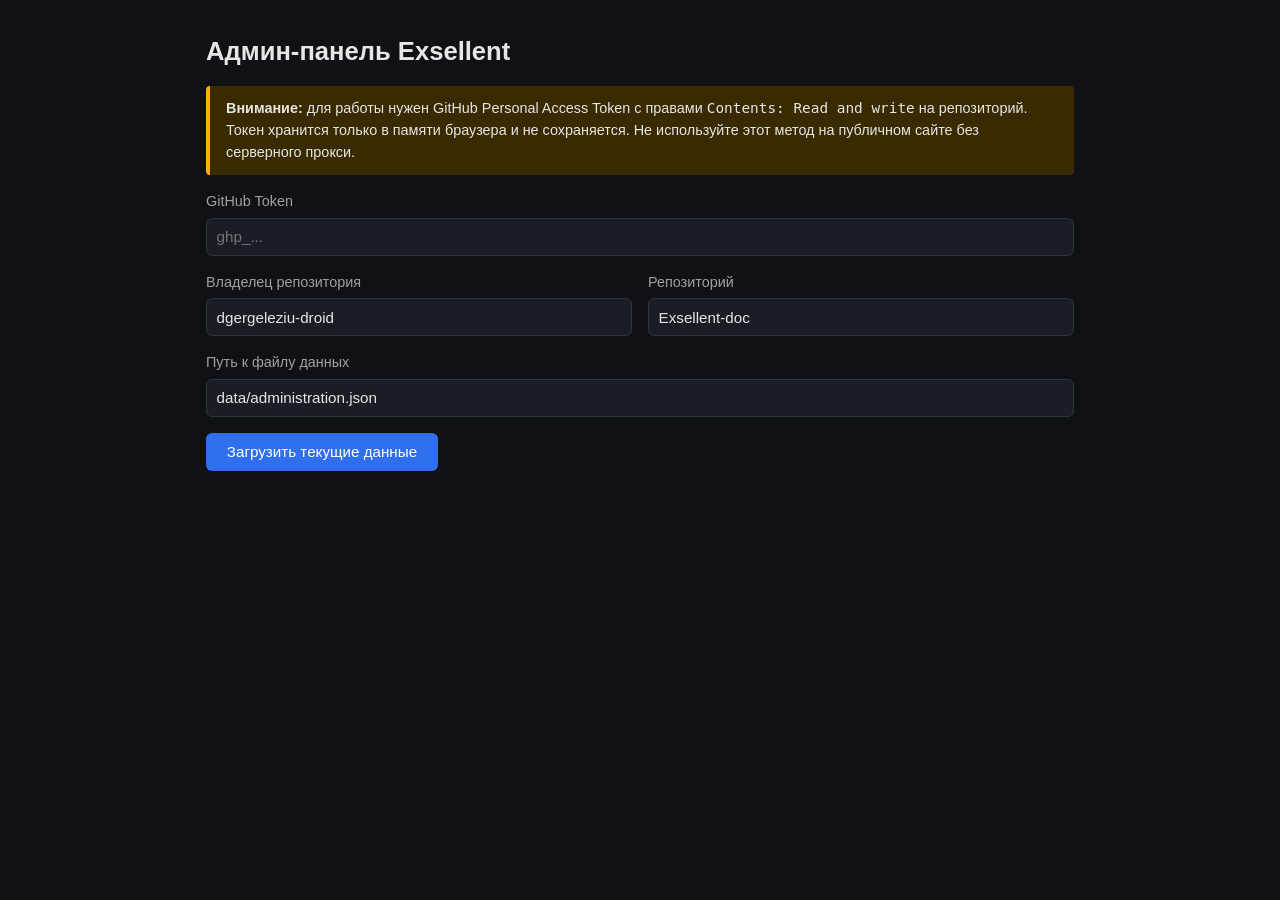
==== admin.html @ a6b7d883 "Create admin.html" ====
<!DOCTYPE html>
<html lang="ru">
<head>
  <meta charset="UTF-8">
  <meta name="viewport" content="width=device-width, initial-scale=1.0">
  <title>Админ-панель | Exsellent</title>
  <style>
    * { box-sizing: border-box; }
    body {
      font-family: -apple-system, BlinkMacSystemFont, "Segoe UI", Roboto, sans-serif;
      max-width: 900px;
      margin: 2rem auto;
      padding: 0 1rem;
      background: #0f1115;
      color: #e6e6e6;
      line-height: 1.5;
    }
    h1 { font-size: 1.6rem; margin-bottom: 0.5rem; }
    .warning {
      background: #3a2a00;
      border-left: 4px solid #ffb300;
      padding: 0.75rem 1rem;
      margin: 1rem 0;
      border-radius: 4px;
      font-size: 0.9rem;
    }
    label { display: block; margin-top: 1rem; font-size: 0.9rem; color: #a0a0a0; }
    input, textarea, select {
      width: 100%;
      padding: 0.6rem;
      margin-top: 0.3rem;
      background: #1a1d23;
      border: 1px solid #2e333d;
      border-radius: 6px;
      color: #e6e6e6;
      font-family: inherit;
      font-size: 0.95rem;
    }
    textarea { font-family: ui-monospace, "SF Mono", Menlo, monospace; font-size: 0.85rem; }
    button {
      margin-top: 1rem;
      padding: 0.65rem 1.3rem;
      background: #2f6fed;
      color: #fff;
      border: none;
      border-radius: 6px;
      cursor: pointer;
      font-size: 0.95rem;
    }
    button:hover { background: #1e5bd8; }
    button:disabled { background: #3a3f4a; cursor: not-allowed; }
    .status { margin-top: 1rem; padding: 0.6rem 1rem; border-radius: 6px; display: none; }
    .status.ok { display: block; background: #0e3a1f; color: #6ee787; }
    .status.err { display: block; background: #3a0e14; color: #ff7b72; }
    .row { display: flex; gap: 1rem; flex-wrap: wrap; }
    .row > div { flex: 1; min-width: 200px; }
  </style>
</head>
<body>
  <h1>Админ-панель Exsellent</h1>

  <div class="warning">
    <strong>Внимание:</strong> для работы нужен GitHub Personal Access Token с правами
    <code>Contents: Read and write</code> на репозиторий. Токен хранится только в памяти браузера
    и не сохраняется. Не используйте этот метод на публичном сайте без серверного прокси.
  </div>

  <label>GitHub Token
    <input type="password" id="token" placeholder="ghp_..." autocomplete="off">
  </label>

  <div class="row">
    <div>
      <label>Владелец репозитория
        <input id="owner" value="dgergeleziu-droid">
      </label>
    </div>
    <div>
      <label>Репозиторий
        <input id="repo" value="Exsellent-doc">
      </label>
    </div>
  </div>

  <label>Путь к файлу данных
    <input id="path" value="data/administration.json">
  </label>

  <button id="loadBtn" onclick="loadFile()">Загрузить текущие данные</button>

  <div id="editor" style="margin-top:1rem;"></div>

  <button id="saveBtn" onclick="saveFile()" style="display:none;">Сохранить изменения</button>

  <div class="status" id="status"></div>

  <script>
    const apiBase = 'https://api.github.com/repos';
    let currentSha = null;

    function setStatus(message, type) {
      const el = document.getElementById('status');
      el.textContent = message;
      el.className = 'status ' + type;
    }

    function clearStatus() {
      const el = document.getElementById('status');
      el.textContent = '';
      el.className = 'status';
    }

    // Корректное base64-кодирование UTF-8
    function encodeBase64(str) {
      return btoa(unescape(encodeURIComponent(str)));
    }

    // Корректное base64-декодирование UTF-8
    function decodeBase64(str) {
      return decodeURIComponent(escape(atob(str)));
    }

    async function loadFile() {
      clearStatus();
      const token = document.getElementById('token').value.trim();
      const owner = document.getElementById('owner').value.trim();
      const repo  = document.getElementById('repo').value.trim();
      const path  = document.getElementById('path').value.trim();

      if (!token) return setStatus('Введите GitHub Token.', 'err');

      const url = `${apiBase}/${owner}/${repo}/contents/${path}`;

      try {
        const res = await fetch(url, {
          headers: {
            Authorization: `token ${token}`,
            Accept: 'application/vnd.github.v3+json'
          }
        });

        if (!res.ok) {
          const err = await res.json().catch(() => ({}));
          return setStatus(`Ошибка загрузки (${res.status}): ${err.message || 'неизвестная ошибка'}`, 'err');
        }

        const data = await res.json();
        currentSha = data.sha;

        let content;
        if (Array.isArray(data.content)) {
          // GitHub API возвращает content с переносами строк
          content = decodeBase64(data.content.join(''));
        } else {
          content = decodeBase64(data.content);
        }

        // Проверим, что это валидный JSON
        try {
          JSON.parse(content);
        } catch (e) {
          return setStatus('Файл найден, но содержит невалидный JSON. Исправьте вручную на GitHub.', 'err');
        }

        document.getElementById('editor').innerHTML =
          `<label>Содержимое файла (JSON)<textarea id="jsonContent" rows="20">${content.replace(/&/g,'&amp;').replace(/</g,'&lt;').replace(/>/g,'&gt;')}</textarea></label>`;
        document.getElementById('saveBtn').style.display = 'inline-block';
        setStatus('Файл успешно загружен. Можно редактировать.', 'ok');
      } catch (e) {
        setStatus('Сетевая ошибка: ' + e.message, 'err');
      }
    }

    async function saveFile() {
      clearStatus();
      const token = document.getElementById('token').value.trim();
      const owner = document.getElementById('owner').value.trim();
      const repo  = document.getElementById('repo').value.trim();
      const path  = document.getElementById('path').value.trim();
      const content = document.getElementById('jsonContent')?.value;

      if (!token) return setStatus('Введите GitHub Token.', 'err');
      if (content === undefined) return setStatus('Сначала загрузите файл.', 'err');
      if (!currentSha) return setStatus('Нет SHA файла. Загрузите файл заново.', 'err');

      // Проверка на валидный JSON перед отправкой
      try {
        JSON.parse(content);
      } catch (e) {
        return setStatus('JSON невалиден: ' + e.message, 'err');
      }

      const url = `${apiBase}/${owner}/${repo}/contents/${path}`;

      try {
        const res = await fetch(url, {
          method: 'PUT',
          headers: {
            Authorization: `token ${token}`,
            'Content-Type': 'application/json',
            Accept: 'application/vnd.github.v3+json'
          },
          body: JSON.stringify({
            message: `Обновление ${path}`,
            content: encodeBase64(content),
            sha: currentSha
          })
        });

        if (!res.ok) {
          const err = await res.json().catch(() => ({}));
          return setStatus(`Ошибка сохранения (${res.status}): ${err.message || 'неизвестная ошибка'}`, 'err');
        }

        const data = await res.json();
        currentSha = data.content.sha;
        setStatus('Изменения успешно сохранены в репозиторий!', 'ok');
      } catch (e) {
        setStatus('Сетевая ошибка: ' + e.message, 'err');
      }
    }
  </script>
</body>
</html>
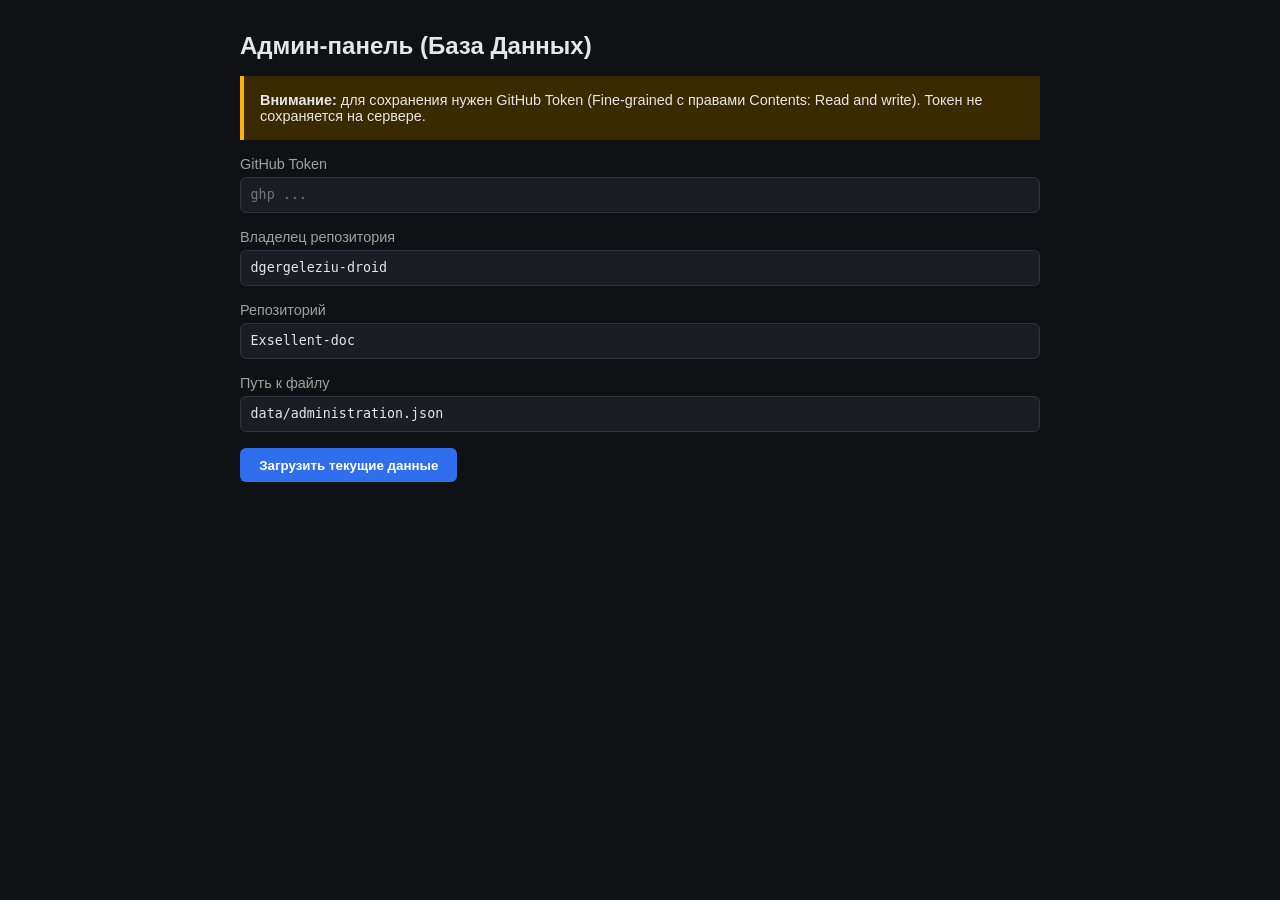
==== commit 06e1274e: "Update admin.html" ====
--- a/admin.html
+++ b/admin.html
@@ -5,218 +5,100 @@
   <meta name="viewport" content="width=device-width, initial-scale=1.0">
   <title>Админ-панель | Exsellent</title>
   <style>
-    * { box-sizing: border-box; }
-    body {
-      font-family: -apple-system, BlinkMacSystemFont, "Segoe UI", Roboto, sans-serif;
-      max-width: 900px;
-      margin: 2rem auto;
-      padding: 0 1rem;
-      background: #0f1115;
-      color: #e6e6e6;
-      line-height: 1.5;
-    }
-    h1 { font-size: 1.6rem; margin-bottom: 0.5rem; }
-    .warning {
-      background: #3a2a00;
-      border-left: 4px solid #ffb300;
-      padding: 0.75rem 1rem;
-      margin: 1rem 0;
-      border-radius: 4px;
-      font-size: 0.9rem;
-    }
-    label { display: block; margin-top: 1rem; font-size: 0.9rem; color: #a0a0a0; }
-    input, textarea, select {
-      width: 100%;
-      padding: 0.6rem;
-      margin-top: 0.3rem;
-      background: #1a1d23;
-      border: 1px solid #2e333d;
-      border-radius: 6px;
-      color: #e6e6e6;
-      font-family: inherit;
-      font-size: 0.95rem;
-    }
-    textarea { font-family: ui-monospace, "SF Mono", Menlo, monospace; font-size: 0.85rem; }
-    button {
-      margin-top: 1rem;
-      padding: 0.65rem 1.3rem;
-      background: #2f6fed;
-      color: #fff;
-      border: none;
-      border-radius: 6px;
-      cursor: pointer;
-      font-size: 0.95rem;
-    }
+    body { font-family: sans-serif; max-width: 800px; margin: 2rem auto; padding: 0 1rem; background: #0f1115; color: #e6e6e6; }
+    h1 { font-size: 1.5rem; }
+    .warning { background: #3a2a00; border-left: 4px solid #ffb300; padding: 1rem; margin: 1rem 0; font-size: 0.9rem; }
+    label { display: block; margin-top: 1rem; color: #a0a0a0; font-size: 0.9rem;}
+    input, textarea { width: 100%; padding: 0.6rem; margin-top: 0.3rem; background: #1a1d23; border: 1px solid #2e333d; border-radius: 6px; color: #e6e6e6; font-family: monospace; box-sizing: border-box;}
+    button { margin-top: 1rem; padding: 0.6rem 1.2rem; background: #2f6fed; color: #fff; border: none; border-radius: 6px; cursor: pointer; font-weight: bold;}
     button:hover { background: #1e5bd8; }
-    button:disabled { background: #3a3f4a; cursor: not-allowed; }
-    .status { margin-top: 1rem; padding: 0.6rem 1rem; border-radius: 6px; display: none; }
-    .status.ok { display: block; background: #0e3a1f; color: #6ee787; }
-    .status.err { display: block; background: #3a0e14; color: #ff7b72; }
-    .row { display: flex; gap: 1rem; flex-wrap: wrap; }
-    .row > div { flex: 1; min-width: 200px; }
+    .status { margin-top: 1rem; padding: 0.6rem; border-radius: 6px; display: none; }
+    .ok { background: #0e3a1f; color: #6ee787; }
+    .err { background: #3a0e14; color: #ff7b72; }
   </style>
 </head>
 <body>
-  <h1>Админ-панель Exsellent</h1>
-
+  <h1>Админ-панель (База Данных)</h1>
   <div class="warning">
-    <strong>Внимание:</strong> для работы нужен GitHub Personal Access Token с правами
-    <code>Contents: Read and write</code> на репозиторий. Токен хранится только в памяти браузера
-    и не сохраняется. Не используйте этот метод на публичном сайте без серверного прокси.
+    <strong>Внимание:</strong> для сохранения нужен GitHub Token (Fine-grained с правами Contents: Read and write). Токен не сохраняется на сервере.
   </div>
 
-  <label>GitHub Token
-    <input type="password" id="token" placeholder="ghp_..." autocomplete="off">
-  </label>
+  <label>GitHub Token <input type="password" id="token" placeholder="ghp_..."></label>
+  <label>Владелец репозитория <input id="owner" value="dgergeleziu-droid"></label>
+  <label>Репозиторий <input id="repo" value="Exsellent-doc"></label>
+  <label>Путь к файлу <input id="path" value="data/administration.json"></label>
 
-  <div class="row">
-    <div>
-      <label>Владелец репозитория
-        <input id="owner" value="dgergeleziu-droid">
-      </label>
-    </div>
-    <div>
-      <label>Репозиторий
-        <input id="repo" value="Exsellent-doc">
-      </label>
-    </div>
-  </div>
-
-  <label>Путь к файлу данных
-    <input id="path" value="data/administration.json">
-  </label>
-
-  <button id="loadBtn" onclick="loadFile()">Загрузить текущие данные</button>
-
+  <button onclick="loadFile()">Загрузить текущие данные</button>
   <div id="editor" style="margin-top:1rem;"></div>
-
   <button id="saveBtn" onclick="saveFile()" style="display:none;">Сохранить изменения</button>
-
   <div class="status" id="status"></div>
 
   <script>
     const apiBase = 'https://api.github.com/repos';
     let currentSha = null;
+    const statusEl = document.getElementById('status');
 
-    function setStatus(message, type) {
-      const el = document.getElementById('status');
-      el.textContent = message;
-      el.className = 'status ' + type;
+    function showStatus(msg, isError) {
+      statusEl.textContent = msg;
+      statusEl.className = 'status ' + (isError ? 'err' : 'ok');
+      statusEl.style.display = 'block';
     }
 
-    function clearStatus() {
-      const el = document.getElementById('status');
-      el.textContent = '';
-      el.className = 'status';
-    }
-
-    // Корректное base64-кодирование UTF-8
-    function encodeBase64(str) {
-      return btoa(unescape(encodeURIComponent(str)));
-    }
-
-    // Корректное base64-декодирование UTF-8
-    function decodeBase64(str) {
-      return decodeURIComponent(escape(atob(str)));
-    }
+    function encodeBase64(str) { return btoa(unescape(encodeURIComponent(str))); }
+    function decodeBase64(str) { return decodeURIComponent(escape(atob(str))); }
 
     async function loadFile() {
-      clearStatus();
       const token = document.getElementById('token').value.trim();
       const owner = document.getElementById('owner').value.trim();
-      const repo  = document.getElementById('repo').value.trim();
-      const path  = document.getElementById('path').value.trim();
-
-      if (!token) return setStatus('Введите GitHub Token.', 'err');
-
-      const url = `${apiBase}/${owner}/${repo}/contents/${path}`;
+      const repo = document.getElementById('repo').value.trim();
+      const path = document.getElementById('path').value.trim();
+      if (!token) return showStatus('Введите токен!', true);
 
       try {
-        const res = await fetch(url, {
-          headers: {
-            Authorization: `token ${token}`,
-            Accept: 'application/vnd.github.v3+json'
-          }
+        const res = await fetch(`${apiBase}/${owner}/${repo}/contents/${path}`, {
+          headers: { Authorization: `token ${token}`, Accept: 'application/vnd.github.v3+json' }
         });
-
-        if (!res.ok) {
-          const err = await res.json().catch(() => ({}));
-          return setStatus(`Ошибка загрузки (${res.status}): ${err.message || 'неизвестная ошибка'}`, 'err');
-        }
-
+        if (!res.ok) throw new Error(`Ошибка ${res.status}`);
         const data = await res.json();
         currentSha = data.sha;
-
-        let content;
-        if (Array.isArray(data.content)) {
-          // GitHub API возвращает content с переносами строк
-          content = decodeBase64(data.content.join(''));
-        } else {
-          content = decodeBase64(data.content);
-        }
-
-        // Проверим, что это валидный JSON
-        try {
-          JSON.parse(content);
-        } catch (e) {
-          return setStatus('Файл найден, но содержит невалидный JSON. Исправьте вручную на GitHub.', 'err');
-        }
-
-        document.getElementById('editor').innerHTML =
-          `<label>Содержимое файла (JSON)<textarea id="jsonContent" rows="20">${content.replace(/&/g,'&amp;').replace(/</g,'&lt;').replace(/>/g,'&gt;')}</textarea></label>`;
+        
+        let content = Array.isArray(data.content) ? decodeBase64(data.content.join('')) : decodeBase64(data.content);
+        
+        document.getElementById('editor').innerHTML = `<textarea id="jsonContent" rows="15">${content}</textarea>`;
         document.getElementById('saveBtn').style.display = 'inline-block';
-        setStatus('Файл успешно загружен. Можно редактировать.', 'ok');
+        showStatus('Файл загружен. Можете редактировать JSON.', false);
       } catch (e) {
-        setStatus('Сетевая ошибка: ' + e.message, 'err');
+        showStatus('Ошибка загрузки: ' + e.message, true);
       }
     }
 
     async function saveFile() {
-      clearStatus();
       const token = document.getElementById('token').value.trim();
       const owner = document.getElementById('owner').value.trim();
-      const repo  = document.getElementById('repo').value.trim();
-      const path  = document.getElementById('path').value.trim();
-      const content = document.getElementById('jsonContent')?.value;
+      const repo = document.getElementById('repo').value.trim();
+      const path = document.getElementById('path').value.trim();
+      const content = document.getElementById('jsonContent').value;
+      
+      if (!token || !currentSha) return showStatus('Сначала загрузите файл!', true);
 
-      if (!token) return setStatus('Введите GitHub Token.', 'err');
-      if (content === undefined) return setStatus('Сначала загрузите файл.', 'err');
-      if (!currentSha) return setStatus('Нет SHA файла. Загрузите файл заново.', 'err');
-
-      // Проверка на валидный JSON перед отправкой
-      try {
-        JSON.parse(content);
-      } catch (e) {
-        return setStatus('JSON невалиден: ' + e.message, 'err');
-      }
-
-      const url = `${apiBase}/${owner}/${repo}/contents/${path}`;
+      try { JSON.parse(content); } catch (e) { return showStatus('Ошибка: невалидный JSON!', true); }
 
       try {
-        const res = await fetch(url, {
+        const res = await fetch(`${apiBase}/${owner}/${repo}/contents/${path}`, {
           method: 'PUT',
-          headers: {
-            Authorization: `token ${token}`,
-            'Content-Type': 'application/json',
-            Accept: 'application/vnd.github.v3+json'
-          },
+          headers: { Authorization: `token ${token}`, 'Content-Type': 'application/json' },
           body: JSON.stringify({
-            message: `Обновление ${path}`,
+            message: `Обновление ${path} из админки`,
             content: encodeBase64(content),
             sha: currentSha
           })
         });
-
-        if (!res.ok) {
-          const err = await res.json().catch(() => ({}));
-          return setStatus(`Ошибка сохранения (${res.status}): ${err.message || 'неизвестная ошибка'}`, 'err');
-        }
-
+        if (!res.ok) throw new Error(`Ошибка ${res.status}`);
         const data = await res.json();
         currentSha = data.content.sha;
-        setStatus('Изменения успешно сохранены в репозиторий!', 'ok');
+        showStatus('Успешно сохранено в GitHub!', false);
       } catch (e) {
-        setStatus('Сетевая ошибка: ' + e.message, 'err');
+        showStatus('Ошибка сохранения: ' + e.message, true);
       }
     }
   </script>
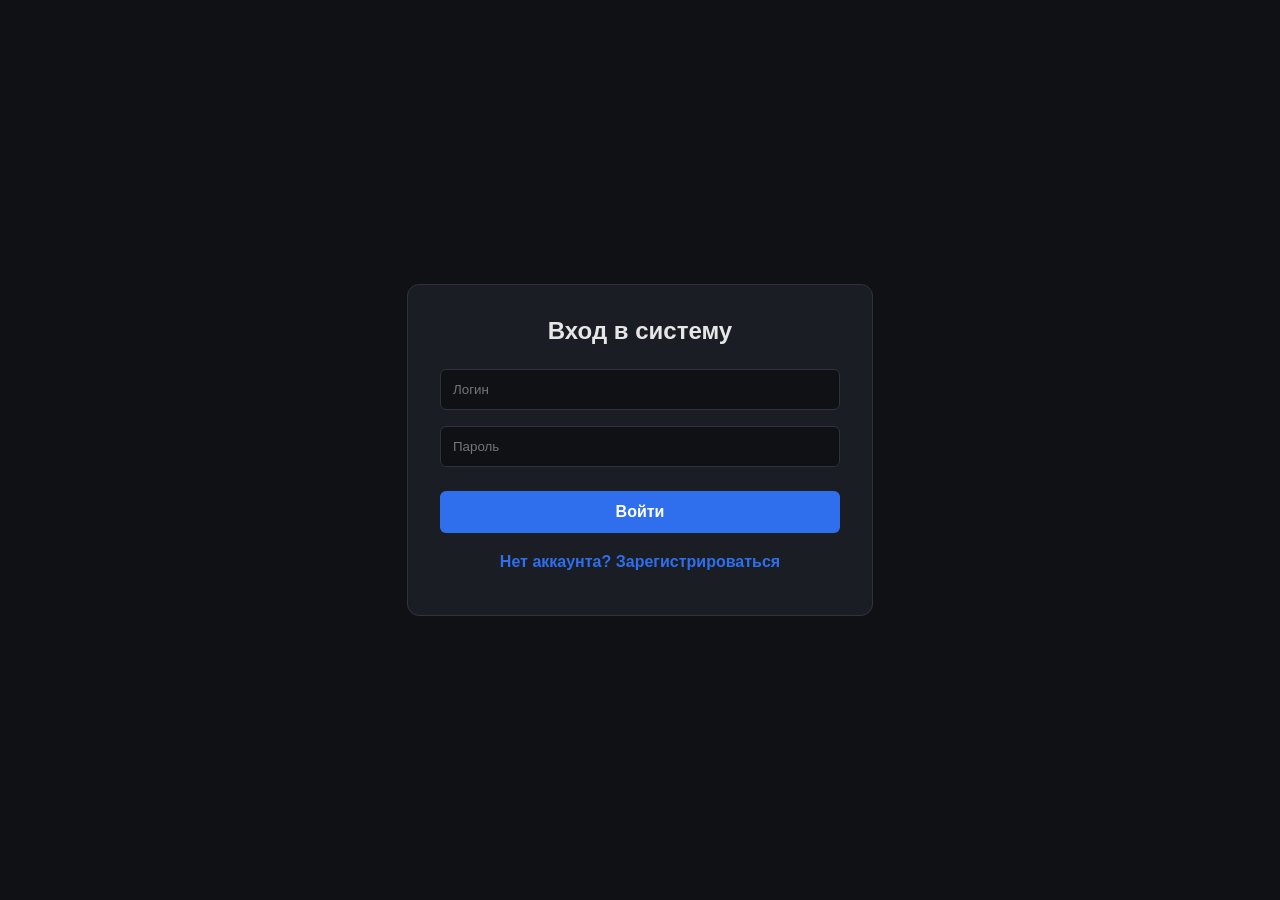
==== commit 0e55b5ae: "Update admin.html" ====
--- a/admin.html
+++ b/admin.html
@@ -34,6 +34,13 @@
   <div class="status" id="status"></div>
 
   <script>
+    // ПРОВЕРКА ПРАВ ДОСТУПА
+    const currentUser = JSON.parse(localStorage.getItem('exc_user'));
+    if (!currentUser || currentUser.role !== 'admin') {
+      alert('Доступ запрещен. Войдите как Администратор.');
+      window.location.href = '/profile.html';
+    }
+
     const apiBase = 'https://api.github.com/repos';
     let currentSha = null;
     const statusEl = document.getElementById('status');
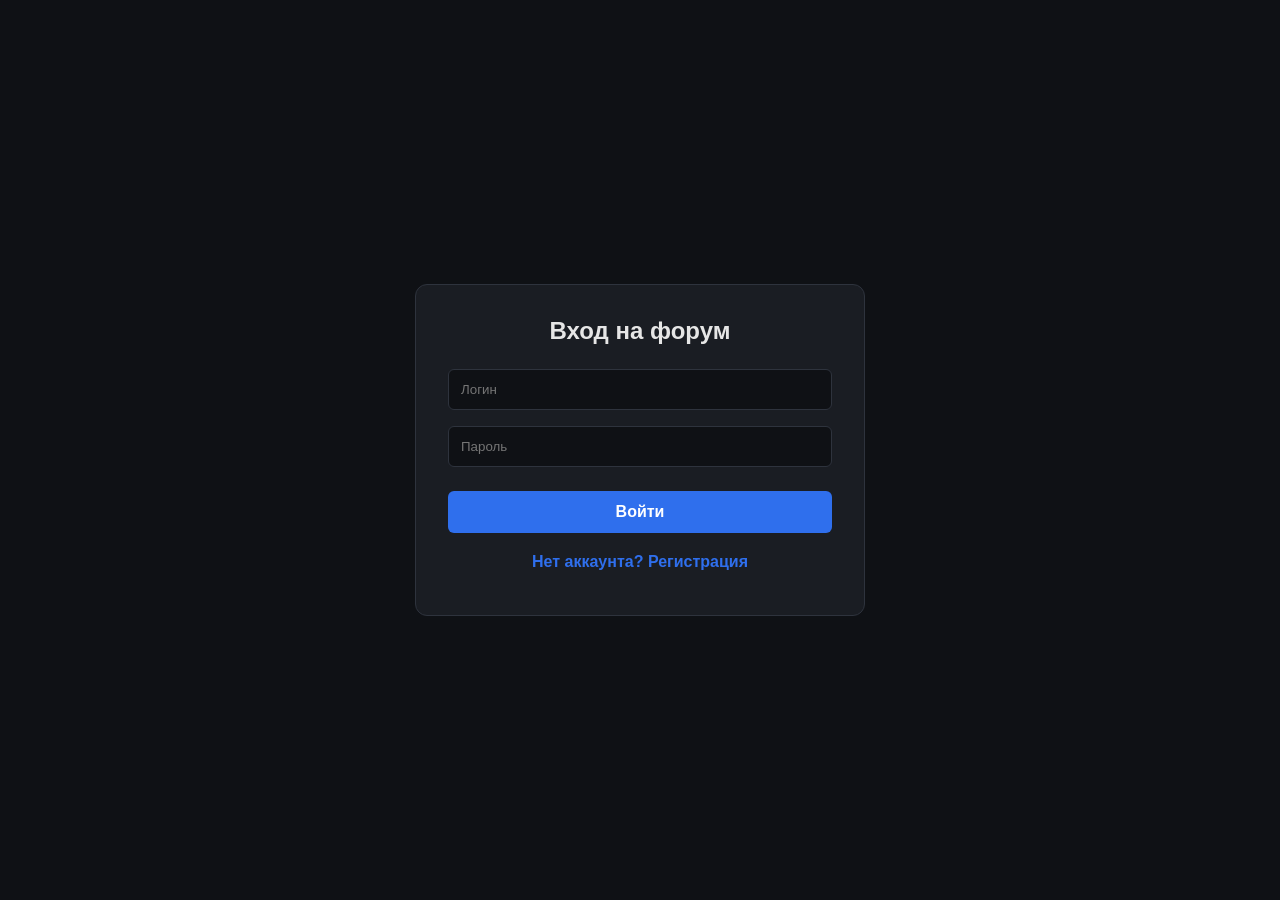
==== commit 1e86bb66: "Update admin.html" ====
--- a/admin.html
+++ b/admin.html
@@ -5,36 +5,60 @@
   <meta name="viewport" content="width=device-width, initial-scale=1.0">
   <title>Админ-панель | Exsellent</title>
   <style>
-    body { font-family: sans-serif; max-width: 800px; margin: 2rem auto; padding: 0 1rem; background: #0f1115; color: #e6e6e6; }
+    body { font-family: sans-serif; max-width: 900px; margin: 2rem auto; padding: 0 1rem; background: #0f1115; color: #e6e6e6; }
     h1 { font-size: 1.5rem; }
+    .tabs { display: flex; gap: 10px; margin-bottom: 20px; border-bottom: 1px solid #2e333d; padding-bottom: 10px; }
+    .tabs button { background: #1a1d23; border: 1px solid #2e333d; color: #a0a0a0; padding: 8px 16px; cursor: pointer; border-radius: 6px; }
+    .tabs button.active { background: #2f6fed; color: white; border-color: #2f6fed; }
     .warning { background: #3a2a00; border-left: 4px solid #ffb300; padding: 1rem; margin: 1rem 0; font-size: 0.9rem; }
     label { display: block; margin-top: 1rem; color: #a0a0a0; font-size: 0.9rem;}
-    input, textarea { width: 100%; padding: 0.6rem; margin-top: 0.3rem; background: #1a1d23; border: 1px solid #2e333d; border-radius: 6px; color: #e6e6e6; font-family: monospace; box-sizing: border-box;}
+    input, textarea, select { width: 100%; padding: 0.6rem; margin-top: 0.3rem; background: #1a1d23; border: 1px solid #2e333d; border-radius: 6px; color: #e6e6e6; font-family: monospace; box-sizing: border-box;}
     button { margin-top: 1rem; padding: 0.6rem 1.2rem; background: #2f6fed; color: #fff; border: none; border-radius: 6px; cursor: pointer; font-weight: bold;}
     button:hover { background: #1e5bd8; }
     .status { margin-top: 1rem; padding: 0.6rem; border-radius: 6px; display: none; }
     .ok { background: #0e3a1f; color: #6ee787; }
     .err { background: #3a0e14; color: #ff7b72; }
+    
+    /* Таблица юзеров */
+    table { width: 100%; border-collapse: collapse; margin-top: 1rem; }
+    th, td { text-align: left; padding: 10px; border-bottom: 1px solid #2e333d; }
+    th { color: #a0a0a0; font-weight: normal; font-size: 0.9rem; }
+    .avatar-small { width: 32px; height: 32px; border-radius: 50%; background: #0f1115; }
   </style>
 </head>
 <body>
-  <h1>Админ-панель (База Данных)</h1>
-  <div class="warning">
-    <strong>Внимание:</strong> для сохранения нужен GitHub Token (Fine-grained с правами Contents: Read and write). Токен не сохраняется на сервере.
+  <h1>Панель Управления</h1>
+  
+  <div class="tabs">
+    <button class="active" onclick="switchTab('users')">Пользователи</button>
+    <button onclick="switchTab('docs')">Документы (БД)</button>
   </div>
 
-  <label>GitHub Token <input type="password" id="token" placeholder="ghp_..."></label>
-  <label>Владелец репозитория <input id="owner" value="dgergeleziu-droid"></label>
-  <label>Репозиторий <input id="repo" value="Exsellent-doc"></label>
-  <label>Путь к файлу <input id="path" value="data/administration.json"></label>
-
-  <button onclick="loadFile()">Загрузить текущие данные</button>
-  <div id="editor" style="margin-top:1rem;"></div>
-  <button id="saveBtn" onclick="saveFile()" style="display:none;">Сохранить изменения</button>
-  <div class="status" id="status"></div>
+  <!-- Вкладка 1: Пользователи -->
+  <div id="tab-users">
+    <div class="warning">
+      <strong>Внимание:</strong> для сохранения нужен GitHub Token (Fine-grained с правами Contents: Read and write). Токен не сохраняется на сервере.
+    </div>
+    <label>GitHub Token <input type="password" id="token" placeholder="ghp_..."></label>
+    
+    <button onclick="loadUsers()">Загрузить базу пользователей (data/users.json)</button>
+    
+    <div id="users-table-container"></div>
+    <button id="saveUsersBtn" onclick="saveUsers()" style="display:none; background: #6ee787; color: #000;">Сохранить изменения в GitHub</button>
+    <div class="status" id="status-users"></div>
+  </div>
+
+  <!-- Вкладка 2: Документы -->
+  <div id="tab-docs" class="hidden">
+    <label>Путь к файлу <input id="doc-path" value="data/administration.json"></label>
+    <button onclick="loadDoc()">Загрузить текущие данные</button>
+    <div id="editor" style="margin-top:1rem;"></div>
+    <button id="saveDocBtn" onclick="saveDoc()" style="display:none;">Сохранить изменения</button>
+    <div class="status" id="status-docs"></div>
+  </div>
 
   <script>
-    // ПРОВЕРКА ПРАВ ДОСТУПА
+    // ПРОВЕРКА ПРАВ
     const currentUser = JSON.parse(localStorage.getItem('exc_user'));
     if (!currentUser || currentUser.role !== 'admin') {
       alert('Доступ запрещен. Войдите как Администратор.');
@@ -42,24 +66,111 @@
     }
 
     const apiBase = 'https://api.github.com/repos';
-    let currentSha = null;
-    const statusEl = document.getElementById('status');
-
-    function showStatus(msg, isError) {
-      statusEl.textContent = msg;
-      statusEl.className = 'status ' + (isError ? 'err' : 'ok');
-      statusEl.style.display = 'block';
+    const owner = 'dgergeleziu-droid';
+    const repo = 'Exsellent-doc';
+    
+    let usersSha = null;
+    let usersData = [];
+    
+    let docSha = null;
+
+    function switchTab(tab) {
+      document.querySelectorAll('.tabs button').forEach(b => b.classList.remove('active'));
+      event.target.classList.add('active');
+      document.getElementById('tab-users').classList.add('hidden');
+      document.getElementById('tab-docs').classList.add('hidden');
+      document.getElementById('tab-' + tab).classList.remove('hidden');
+    }
+
+    function showStatus(id, msg, isError) {
+      const el = document.getElementById(id);
+      el.textContent = msg;
+      el.className = 'status ' + (isError ? 'err' : 'ok');
+      el.style.display = 'block';
     }
 
     function encodeBase64(str) { return btoa(unescape(encodeURIComponent(str))); }
     function decodeBase64(str) { return decodeURIComponent(escape(atob(str))); }
-
-    async function loadFile() {
-      const token = document.getElementById('token').value.trim();
-      const owner = document.getElementById('owner').value.trim();
-      const repo = document.getElementById('repo').value.trim();
-      const path = document.getElementById('path').value.trim();
-      if (!token) return showStatus('Введите токен!', true);
+    function getToken() { return document.getElementById('token').value.trim(); }
+
+    // --- ЛОГИКА ПОЛЬЗОВАТЕЛЕЙ ---
+    async function loadUsers() {
+      const token = getToken();
+      if (!token) return showStatus('status-users', 'Введите токен!', true);
+
+      try {
+        const res = await fetch(`${apiBase}/${owner}/${repo}/contents/data/users.json`, {
+          headers: { Authorization: `token ${token}`, Accept: 'application/vnd.github.v3+json' }
+        });
+        if (!res.ok) throw new Error(`Ошибка ${res.status}`);
+        const data = await res.json();
+        usersSha = data.sha;
+        
+        let content = Array.isArray(data.content) ? decodeBase64(data.content.join('')) : decodeBase64(data.content);
+        usersData = JSON.parse(content).users;
+
+        renderUsersTable();
+        document.getElementById('saveUsersBtn').style.display = 'inline-block';
+        showStatus('status-users', 'База пользователей загружена.', false);
+      } catch (e) {
+        showStatus('status-users', 'Ошибка загрузки: ' + e.message, true);
+      }
+    }
+
+    function renderUsersTable() {
+      let html = `<table><tr><th>Аватар</th><th>Логин</th><th>Дата рег.</th><th>Роль</th></tr>`;
+      usersData.forEach((u, index) => {
+        html += `<tr>
+          <td><img src="${u.avatar}" class="avatar-small"></td>
+          <td>${u.username}</td>
+          <td>${u.joined}</td>
+          <td>
+            <select onchange="changeRole(${index}, this.value)">
+              <option value="user" ${u.role === 'user' ? 'selected' : ''}>Гражданин</option>
+              <option value="moderator" ${u.role === 'moderator' ? 'selected' : ''}>Модератор</option>
+              <option value="admin" ${u.role === 'admin' ? 'selected' : ''}>Администратор</option>
+            </select>
+          </td>
+        </tr>`;
+      });
+      html += `</table>`;
+      document.getElementById('users-table-container').innerHTML = html;
+    }
+
+    function changeRole(index, newRole) {
+      usersData[index].role = newRole;
+    }
+
+    async function saveUsers() {
+      const token = getToken();
+      if (!token || !usersSha) return showStatus('status-users', 'Сначала загрузите файл!', true);
+
+      const content = JSON.stringify({ users: usersData }, null, 2);
+
+      try {
+        const res = await fetch(`${apiBase}/${owner}/${repo}/contents/data/users.json`, {
+          method: 'PUT',
+          headers: { Authorization: `token ${token}`, 'Content-Type': 'application/json' },
+          body: JSON.stringify({
+            message: `Обновление базы пользователей`,
+            content: encodeBase64(content),
+            sha: usersSha
+          })
+        });
+        if (!res.ok) throw new Error(`Ошибка ${res.status}`);
+        const data = await res.json();
+        usersSha = data.content.sha;
+        showStatus('status-users', 'База пользователей успешно обновлена!', false);
+      } catch (e) {
+        showStatus('status-users', 'Ошибка сохранения: ' + e.message, true);
+      }
+    }
+
+    // --- ЛОГИКА ДОКУМЕНТОВ ---
+    async function loadDoc() {
+      const token = getToken();
+      const path = document.getElementById('doc-path').value.trim();
+      if (!token) return showStatus('status-docs', 'Введите токен!', true);
 
       try {
         const res = await fetch(`${apiBase}/${owner}/${repo}/contents/${path}`, {
@@ -67,45 +178,42 @@
         });
         if (!res.ok) throw new Error(`Ошибка ${res.status}`);
         const data = await res.json();
-        currentSha = data.sha;
+        docSha = data.sha;
         
         let content = Array.isArray(data.content) ? decodeBase64(data.content.join('')) : decodeBase64(data.content);
         
         document.getElementById('editor').innerHTML = `<textarea id="jsonContent" rows="15">${content}</textarea>`;
-        document.getElementById('saveBtn').style.display = 'inline-block';
-        showStatus('Файл загружен. Можете редактировать JSON.', false);
-      } catch (e) {
-        showStatus('Ошибка загрузки: ' + e.message, true);
-      }
-    }
-
-    async function saveFile() {
-      const token = document.getElementById('token').value.trim();
-      const owner = document.getElementById('owner').value.trim();
-      const repo = document.getElementById('repo').value.trim();
-      const path = document.getElementById('path').value.trim();
+        document.getElementById('saveDocBtn').style.display = 'inline-block';
+        showStatus('status-docs', 'Документ загружен.', false);
+      } catch (e) {
+        showStatus('status-docs', 'Ошибка загрузки: ' + e.message, true);
+      }
+    }
+
+    async function saveDoc() {
+      const token = getToken();
+      const path = document.getElementById('doc-path').value.trim();
       const content = document.getElementById('jsonContent').value;
-      
-      if (!token || !currentSha) return showStatus('Сначала загрузите файл!', true);
-
-      try { JSON.parse(content); } catch (e) { return showStatus('Ошибка: невалидный JSON!', true); }
+      if (!token || !docSha) return showStatus('status-docs', 'Сначала загрузите файл!', true);
+
+      try { JSON.parse(content); } catch (e) { return showStatus('status-docs', 'Ошибка: невалидный JSON!', true); }
 
       try {
         const res = await fetch(`${apiBase}/${owner}/${repo}/contents/${path}`, {
           method: 'PUT',
           headers: { Authorization: `token ${token}`, 'Content-Type': 'application/json' },
           body: JSON.stringify({
-            message: `Обновление ${path} из админки`,
+            message: `Обновление ${path}`,
             content: encodeBase64(content),
-            sha: currentSha
+            sha: docSha
           })
         });
         if (!res.ok) throw new Error(`Ошибка ${res.status}`);
         const data = await res.json();
-        currentSha = data.content.sha;
-        showStatus('Успешно сохранено в GitHub!', false);
-      } catch (e) {
-        showStatus('Ошибка сохранения: ' + e.message, true);
+        docSha = data.content.sha;
+        showStatus('status-docs', 'Документ успешно сохранен!', false);
+      } catch (e) {
+        showStatus('status-docs', 'Ошибка сохранения: ' + e.message, true);
       }
     }
   </script>
